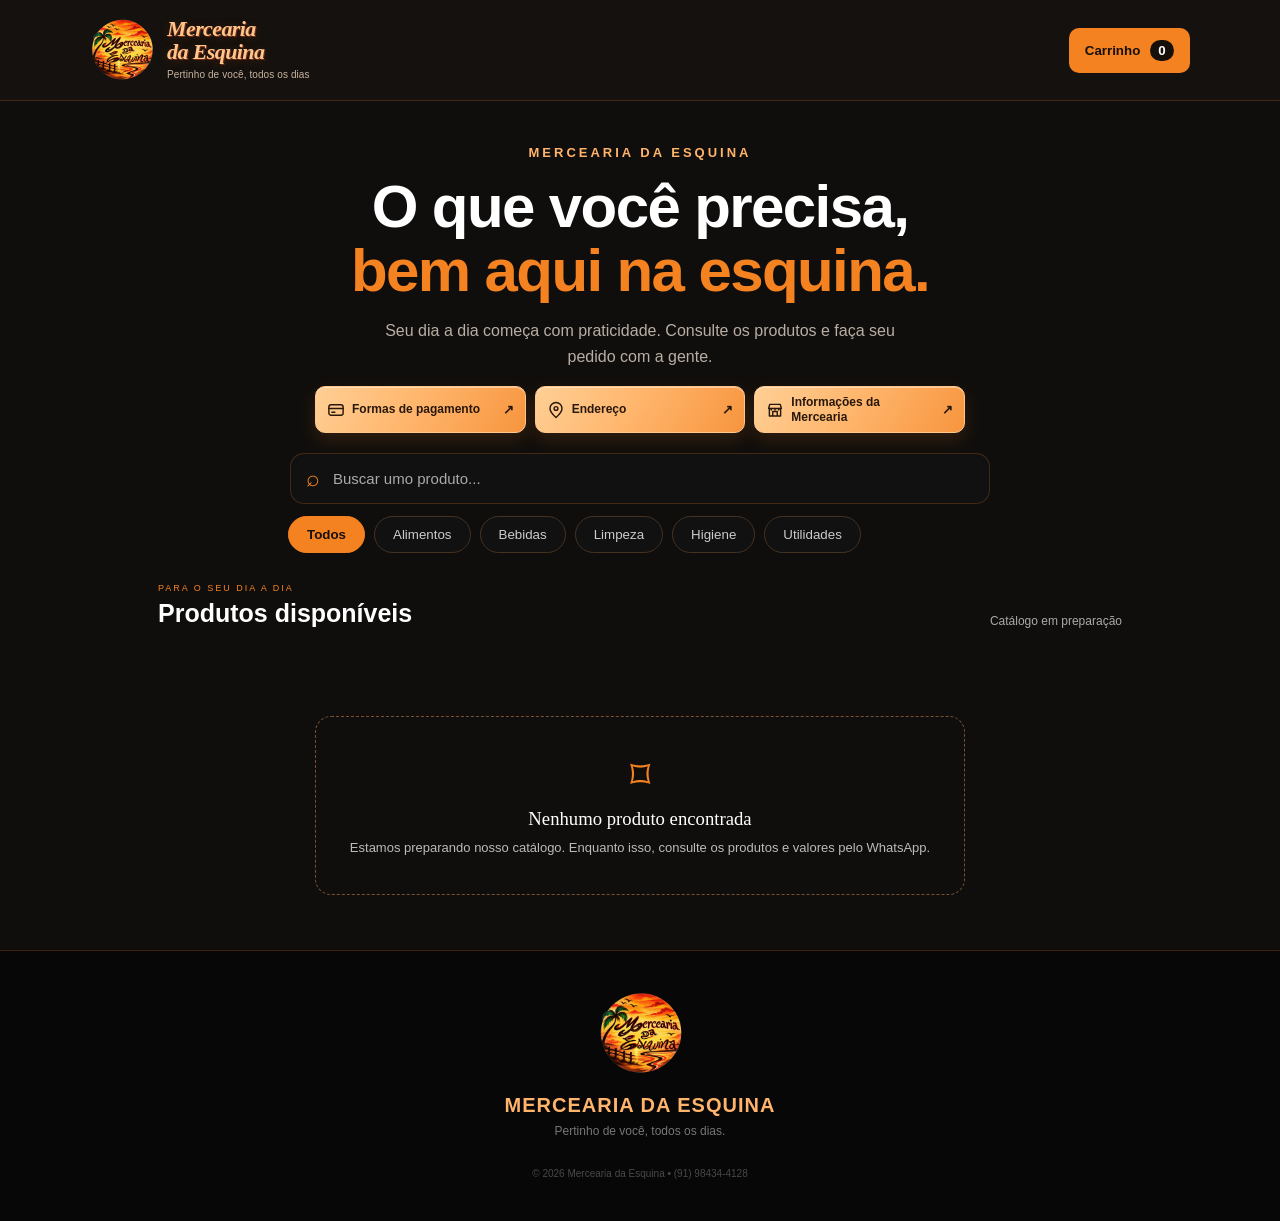
==== index.html @ 92dcabbc "Atualizacao do site Mercearia da Esquina" ====
<!DOCTYPE html>
<html lang="pt-BR">

<head>
    <meta charset="UTF-8">
    <meta name="description" content="Mercearia da Esquina: consulte o catálogo e faça seu pedido pelo WhatsApp.">
    <link rel="icon" href="img/logo.png" type="image/png">

    <meta
        name="viewport"
        content="width=device-width, initial-scale=1.0"
    >

    <title>Mercearia da Esquina</title>

    <link
        rel="stylesheet"
        href="style.css"
    >

    <link
        rel="manifest"
        href="manifest.json"
    >

    <meta
        name="theme-color"
        content="#f58220"
    >

    <link
        rel="apple-touch-icon"
        href="img/logo.png"
    >
</head>

<body>

    <header class="topo">

        <div class="logo-area">

            <div class="logo-circulo"><img class="marca-logo" src="img/logo.png" alt="Logo Mercearia da Esquina"></div>

            <div class="marca-assinatura">
                <h1 class="marca-titulo" aria-label="Mercearia da Esquina">
                    <span class="marca-linha">Mercearia</span>
                    <span class="marca-linha">da Esquina</span>
                </h1>
                <p>Pertinho de você, todos os dias</p>
            </div>

        </div>

    <button type="button" id="abrirCarrinho" class="abrir-carrinho" aria-haspopup="dialog" aria-controls="carrinho">Carrinho <span id="contadorCarrinho">0</span></button>
    </header>


    <main>

        <section class="hero">

            <span class="hero-detalhe">
                MERCEARIA DA ESQUINA
            </span>

            <h2>O que você precisa,<span>bem aqui na esquina.</span></h2>
            <p>Seu dia a dia começa com praticidade. Consulte os produtos e faça seu pedido com a gente.</p>
            <div class="informacoes-botoes" aria-label="Informações da loja">
                <button type="button" class="botao-informacao botao-pagamento" data-dialog="infoPagamento" aria-haspopup="dialog" aria-controls="infoPagamento">
                    <svg viewBox="0 0 24 24" width="25" height="25" fill="none" stroke="currentColor" stroke-width="1.9" stroke-linecap="round" stroke-linejoin="round" aria-hidden="true" focusable="false"><rect x="2.5" y="5" width="19" height="14" rx="3"/><path d="M2.5 10h19M6.5 15h4"/></svg>
                    <span>Formas de pagamento</span>
                    <span class="botao-seta" aria-hidden="true">↗</span>
                </button>
                <button type="button" class="botao-informacao botao-endereco" data-dialog="infoEndereco" aria-haspopup="dialog" aria-controls="infoEndereco">
                    <svg viewBox="0 0 24 24" width="25" height="25" fill="none" stroke="currentColor" stroke-width="1.9" stroke-linecap="round" stroke-linejoin="round" aria-hidden="true" focusable="false"><path d="M20 10c0 5-8 12-8 12S4 15 4 10a8 8 0 1 1 16 0Z"/><circle cx="12" cy="10" r="2.5"/></svg>
                    <span>Endereço</span>
                    <span class="botao-seta" aria-hidden="true">↗</span>
                </button>
                <button type="button" class="botao-informacao botao-mercearia" data-dialog="infoSite" aria-haspopup="dialog" aria-controls="infoSite">
                    <svg viewBox="0 0 24 24" width="25" height="25" fill="none" stroke="currentColor" stroke-width="1.9" stroke-linecap="round" stroke-linejoin="round" aria-hidden="true" focusable="false"><path d="M3.5 10h17l-1.5-5.5h-14L3.5 10ZM4.5 10v10h15V10M9 20v-6h6v6"/><path d="M7 10v2M12 10v2M17 10v2"/></svg>
                    <span>Informações da Mercearia</span>
                    <span class="botao-seta" aria-hidden="true">↗</span>
                </button>
            </div>

        </section>


        <section class="busca-area">

            <div class="busca">

                <span>⌕</span>

                <input
                    type="text"
                    id="campoBusca" aria-label="Buscar produtos"
                    placeholder="Buscar umo produto..."
                >

            </div>

        </section>


        <section class="categorias">

            <button
                class="categoria ativa"
                data-categoria="todos"
            >
                Todos
            </button>

            <button
                class="categoria"
                data-categoria="alimentos"
            >
                Alimentos
            </button>

            <button
                class="categoria"
                data-categoria="bebidas"
            >
                Bebidas
            </button>

            <button
                class="categoria"
                data-categoria="limpeza"
            >
                Limpeza
            </button>

            <button
                class="categoria"
                data-categoria="higiene"
            >
                Higiene
            </button>

            <button
                class="categoria"
                data-categoria="utilidades"
            >
                Utilidades
            </button>

        </section>


        <section class="titulo-produtos">

            <div>

                <span>
                    PARA O SEU DIA A DIA
                </span>

                <h2>
                    Produtos disponíveis
                </h2>

            </div>

            <p id="quantidadeProdutos">
                Carregando...
            </p>

        </section>


        <section
            class="produtos"
            id="listaProdutos"
        ></section>


        <div
            class="sem-resultados"
            id="semResultados"
        >

            <div aria-hidden="true">⌑</div>

            <h3>
                Nenhumo produto encontrada
            </h3>

            <p>
                Estamos preparando nosso catálogo. Enquanto isso, consulte os produtos e valores pelo WhatsApp.
            </p>

        </div>

    </main>


    <footer>

        <div class="footer-logo"><img class="marca-logo" src="img/logo.png" alt="Logo Mercearia da Esquina"></div>

        <h2>
            MERCEARIA DA ESQUINA
        </h2>

        <p>
            Pertinho de você, todos os dias.
        </p>

        <span>
            © 2026 Mercearia da Esquina • (91) 98434-4128
        </span>

    </footer>
<!-- VISUALIZAÇÃO AMPLIADA DA JOIA -->
<div class="modal-imagem" id="modalImagem">
    <button class="fechar-modal" id="fecharModal">×</button>

    <div class="modal-conteudo">
        <img
            id="imagemAmpliada"
            src=""
            alt="Produto ampliado"
        >
    </div>
</div>

    <!-- ESCOLHA DO ATENDIMENTO PELO WHATSAPP -->
    <dialog id="modalVendedores" class="modal-vendedores" aria-labelledby="tituloVendedores" aria-describedby="produtoVendedores">
        <button type="button" id="fecharVendedores" class="fechar-vendedores" aria-label="Fechar atendimento">×</button>
        <h2 id="tituloVendedores">Fale com a Mercearia</h2>
        <p id="produtoVendedores"></p>
        <div class="opcoes-vendedores">
            <a id="whatsappLoja" class="opcao-vendedor" target="_blank" rel="noopener noreferrer">Conversar pelo <strong>WhatsApp</strong></a>
        </div>
    </dialog>


    <dialog id="infoPagamento" class="dialog-informacao" aria-labelledby="tituloPagamento">
        <div class="informacao-cabecalho">
            <h2 id="tituloPagamento">Formas de pagamento</h2>
            <button type="button" class="fechar-informacao" aria-label="Fechar informações de pagamento" autofocus>×</button>
        </div>
        <div class="informacao-conteudo">
            <p>Escolha a melhor forma de pagamento para sua compra:</p>
            <ul class="formas-pagamento-lista" aria-label="Meios de pagamento aceitos">
                <li>Dinheiro</li>
                <li>Pix</li>
                <li>Cartão de Débito</li>
                <li>Cartão de Crédito</li>
            </ul>
        </div>
    </dialog>


    <dialog id="infoEndereco" class="dialog-informacao" aria-labelledby="tituloEndereco">
        <div class="informacao-cabecalho">
            <h2 id="tituloEndereco">Endereço</h2>
            <button type="button" class="fechar-informacao" aria-label="Fechar endereço" autofocus>×</button>
        </div>
        <div class="informacao-conteudo">
            <p class="endereco-destaque"><strong>Mercearia da Esquina</strong><span>Park Encantado, Rua Rosa de Saron, Quadra A, Casa 1.</span></p>
        </div>
    </dialog>

    <dialog id="infoSite" class="dialog-informacao" aria-labelledby="tituloSite">
        <div class="informacao-cabecalho">
            <h2 id="tituloSite">Informações da Mercearia</h2>
            <button type="button" class="fechar-informacao" aria-label="Fechar informações da Mercearia" autofocus>×</button>
        </div>
        <div class="informacao-conteudo informacoes-avisos">
            <p><strong>Não vendemos fiado.</strong></p>
            <p>Dependendo da distância, poderá ser cobrada uma taxa para a entrega dos seus produtos.</p>
            <p>Se tiver alguma dúvida, é só nos chamar pelo <a href="https://wa.me/5591984344128" target="_blank" rel="noopener noreferrer">WhatsApp</a> para esclarecermos.</p>
        </div>
    </dialog>
    <dialog id="carrinho" class="dialog-carrinho" aria-labelledby="tituloCarrinho">
        <div class="carrinho-cabecalho"><div><span>MERCEARIA DA ESQUINA</span><h2 id="tituloCarrinho">Seu carrinho</h2></div><button type="button" id="fecharCarrinho" aria-label="Fechar carrinho" autofocus>×</button></div>
        <ul id="carrinhoItens" class="carrinho-itens"></ul>
        <div class="carrinho-resumo"><div class="carrinho-total"><span>Total dos produtos</span><strong id="totalCarrinho">R$ 0,00</strong></div>
        <p>Disponibilidade e eventual taxa de entrega serão confirmadas pela loja.</p>
        <p id="avisoCarrinho" role="status"></p>
        <button type="button" id="finalizarPedido" class="finalizar-pedido" disabled>Finalizar pedido no WhatsApp ↗</button>
        <button type="button" id="continuarComprando" class="continuar-comprando">Continuar comprando</button></div>
    </dialog>
    <p id="statusCarrinho" class="status-carrinho" role="status" aria-live="polite"></p>
    <script src="informacoes.js"></script>

    <!-- BIBLIOTECA DO SUPABASE -->

    <script
        src="https://cdn.jsdelivr.net/npm/@supabase/supabase-js@2"
    ></script>


    <!-- NOSSO JAVASCRIPT -->

    <script src="config.js"></script>
    <script src="carrinho.js"></script>
    <script src="script.js"></script>


    <script>

        if ("serviceWorker" in navigator) {

            window.addEventListener(
                "load",
                () => {

                    navigator.serviceWorker

                        .register("./service-worker.js")

                        .then(() => {

                            console.log(
                                "Mercearia da Esquina instalada como PWA."
                            );

                        })

                        .catch(error => {

                            console.error(
                                "Erro no Service Worker:",
                                error
                            );

                        });

                }
            );

        }

    </script>

</body>

</html>
---- style.css ----
/* =========================
   CONFIGURAÇÕES
========================= */

* {
    margin: 0;
    padding: 0;
    box-sizing: border-box;
}

:root {
    --preto: #090909;
    --preto-card: #111111;
    --preto-claro: #171717;

    --dourado: #f58220;
    --dourado-claro: #ffb36b;

    --branco: #ffffff;
    --cinza: #a8a8a8;
    --borda: rgba(245, 130, 32, 0.18);
}

body {
    font-family: Arial, Helvetica, sans-serif;
    background: #080808;
    color: var(--branco);
    min-height: 100vh;
}


/* =========================
   TOPO
========================= */

.topo {
    padding: 18px;
    border-bottom: 1px solid var(--borda);

    background:
        linear-gradient(
            180deg,
            #111111,
            #090909
        );

    position: sticky;
    top: 0;
    z-index: 100;
}

.logo-area {
    display: flex;
    align-items: center;
    gap: 12px;

    max-width: 1100px;
    margin: auto;
}

.logo-circulo {
    width: 48px;
    height: 48px;

    border: 1px solid var(--dourado);

    border-radius: 50%;

    display: flex;
    justify-content: center;
    align-items: center;

    color: var(--dourado-claro);

    font-family: Georgia, serif;
    font-size: 21px;
    font-weight: bold;
}

.logo-area h1 {
    font-family: Georgia, serif;
    font-size: 19px;

    letter-spacing: 3px;

    color: var(--dourado-claro);
}

.logo-area p {
    color: #8c8c8c;
    font-size: 11px;

    margin-top: 3px;
}


/* =========================
   HERO
========================= */

.hero {
    padding: 52px 20px 32px;

    text-align: center;

    max-width: 650px;
    margin: auto;
}

/* Marca com entrada suave e reflexo dourado. */
.hero-detalhe {
    display: block;
    margin-bottom: 24px;
    font-family: Georgia, "Times New Roman", serif;
    font-size: clamp(28px, 7.5vw, 52px);
    font-weight: bold;
    line-height: 1.2;
    letter-spacing: clamp(1px, 0.5vw, 4px);
    color: var(--dourado-claro);
    animation: magold-entrada 900ms ease-out both;
}

@supports ((background-clip: text) or (-webkit-background-clip: text)) {
    .hero-detalhe {
        background-image: linear-gradient(110deg, #b88732 0%, #e9c678 35%, #fff7dc 48%, #e9c678 60%, #b88732 100%);
        background-size: 250% 100%;
        background-position: 100% center;
        -webkit-background-clip: text;
        background-clip: text;
        color: transparent;
        animation: magold-entrada 900ms ease-out both,
                   magold-brilho 3.5s ease-in-out 900ms 3;
    }
}

@keyframes magold-entrada {
    from { opacity: 0; transform: translateY(12px); }
    to { opacity: 1; transform: translateY(0); }
}

@keyframes magold-brilho {
    from { background-position: 100% center; }
    to { background-position: 0% center; }
}

@media (prefers-reduced-motion: reduce) {
    .hero-detalhe { animation: none; }
}


.hero h2 {
    font-family: Georgia, serif;

    font-size: 34px;

    line-height: 1.15;

    font-weight: normal;
}

.hero h2 span {
    display: block;

    color: var(--dourado-claro);

    font-style: italic;
}

.hero p {
    color: var(--cinza);

    font-size: 14px;

    line-height: 1.6;

    margin-top: 16px;
}


/* =========================
   BUSCA
========================= */

.busca-area {
    padding: 0 18px;
}

.busca {
    max-width: 700px;

    margin: auto;

    background: var(--preto-card);

    border: 1px solid var(--borda);

    border-radius: 14px;

    padding: 0 15px;

    display: flex;
    align-items: center;

    gap: 8px;
}

.busca span {
    font-size: 23px;

    color: var(--dourado);
}

.busca input {
    width: 100%;

    padding: 16px 5px;

    border: none;
    outline: none;

    background: transparent;

    color: white;

    font-size: 15px;
}

.busca input::placeholder {
    color: #666;
}


/* =========================
   CATEGORIAS
========================= */

.categorias {
    display: flex;

    gap: 9px;

    overflow-x: auto;

    padding: 18px;

    max-width: 740px;

    margin: auto;

    scrollbar-width: none;
}

.categorias::-webkit-scrollbar {
    display: none;
}

.categoria {
    white-space: nowrap;

    background: #111;

    color: #a7a7a7;

    border: 1px solid #222;

    border-radius: 30px;

    padding: 10px 18px;

    cursor: pointer;

    transition: 0.2s;
}

.categoria.ativa {
    background: var(--dourado);

    color: #111;

    border-color: var(--dourado);

    font-weight: bold;
}


/* =========================
   TÍTULO PRODUTOS
========================= */

.titulo-produtos {
    max-width: 1000px;

    margin: 15px auto;

    padding: 0 18px;

    display: flex;

    align-items: end;
    justify-content: space-between;
}

.titulo-produtos span {
    color: var(--dourado);

    font-size: 9px;

    letter-spacing: 2px;
}

.titulo-produtos h2 {
    font-family: Georgia, serif;

    font-size: 25px;

    margin-top: 4px;

    font-weight: normal;
}

.titulo-produtos p {
    font-size: 12px;

    color: #777;
}


/* =========================
   PRODUTOS
========================= */

.produtos {
    padding: 8px 16px 45px;

    display: grid;

    grid-template-columns:
        repeat(2, 1fr);

    gap: 13px;

    max-width: 1000px;

    margin: auto;
}


/* CARD */

.produto-card {
    background: var(--preto-card);

    border: 1px solid #191919;

    border-radius: 16px;

    overflow: hidden;

    transition: 0.25s;
}

.produto-card:active {
    transform: scale(0.98);
}


/* IMAGEM */

.produto-imagem {
    width: 100%;

    aspect-ratio: 1 / 1.1;

    background:
        linear-gradient(
            145deg,
            #1c1c1c,
            #0e0e0e
        );

    position: relative;

    overflow: hidden;
}

.produto-imagem img {
    width: 100%;
    height: 100%;

    object-fit: cover;
}


/* ETIQUETA */

.etiqueta {
    position: absolute;

    left: 9px;
    top: 9px;

    background: rgba(0, 0, 0, 0.72);

    backdrop-filter: blur(7px);

    color: var(--dourado-claro);

    border: 1px solid rgba(245, 130, 32, 0.25);

    font-size: 8px;

    padding: 6px 8px;

    border-radius: 20px;

    letter-spacing: 1px;
}


/* INFO */

.produto-info {
    padding: 13px;
}

.produto-categoria {
    color: var(--dourado);

    font-size: 8px;

    letter-spacing: 1.5px;

    text-transform: uppercase;
}

.produto-info h3 {
    font-family: Georgia, serif;

    font-size: 16px;

    font-weight: normal;

    margin: 6px 0;
}

.produto-preco {
    font-size: 17px;

    font-weight: bold;

    color: var(--dourado-claro);

    margin-bottom: 12px;
}


/* WHATSAPP */

.botao-whatsapp {
    width: 100%;

    border: none;

    background: var(--dourado);

    color: #101010;

    border-radius: 9px;

    padding: 11px 5px;

    font-weight: bold;

    cursor: pointer;

    font-size: 11px;
}

.botao-whatsapp:active {
    transform: scale(0.97);
}


/* =========================
   SEM RESULTADOS
========================= */

.sem-resultados {
    text-align: center;

    padding: 50px 20px;

    display: none;
}

.sem-resultados div {
    font-size: 40px;

    color: var(--dourado);

    margin-bottom: 10px;
}

.sem-resultados h3 {
    font-family: Georgia, serif;

    font-weight: normal;
}

.sem-resultados p {
    color: var(--cinza);

    font-size: 13px;

    margin-top: 7px;
}


/* =========================
   RODAPÉ
========================= */

footer {
    border-top: 1px solid var(--borda);

    text-align: center;

    padding: 40px 20px;

    background: #070707;
}

.footer-logo {
    width: 45px;
    height: 45px;

    border: 1px solid var(--dourado);

    border-radius: 50%;

    display: flex;
    justify-content: center;
    align-items: center;

    margin: auto;

    color: var(--dourado-claro);

    font-family: Georgia, serif;
}

footer h2 {
    font-family: Georgia, serif;

    color: var(--dourado-claro);

    font-size: 17px;

    letter-spacing: 3px;

    margin-top: 10px;
}

footer p {
    color: #777;

    font-size: 12px;

    margin: 7px 0 25px;
}

footer span {
    color: #494949;

    font-size: 10px;
}


/* =========================
   TELAS MAIORES
========================= */

@media (min-width: 700px) {

    .produtos {
        grid-template-columns:
            repeat(3, 1fr);
    }

    .hero h2 {
        font-size: 45px;
    }

}
/* =========================
   ADMINISTRAÇÃO
========================= */

.admin-body {
    background: #080808;
    min-height: 100vh;
}

.admin-topo {
    padding: 18px;
    border-bottom: 1px solid var(--borda);

    display: flex;
    justify-content: space-between;
    align-items: center;

    gap: 15px;

    position: sticky;
    top: 0;

    background: rgba(8, 8, 8, 0.96);

    backdrop-filter: blur(12px);

    z-index: 100;
}

.admin-mini {
    font-size: 9px;

    letter-spacing: 2px;

    color: var(--dourado);
}

.admin-topo h1 {
    font-family: Georgia, serif;

    font-size: 20px;

    font-weight: normal;

    margin-top: 3px;
}

.botao-voltar-site {
    text-decoration: none;

    color: #111;

    background: var(--dourado);

    padding: 10px 14px;

    border-radius: 9px;

    font-size: 12px;

    font-weight: bold;
}

.admin-container {
    width: 100%;

    max-width: 900px;

    margin: auto;

    padding: 18px;
}

.admin-resumo {
    display: grid;

    grid-template-columns:
        repeat(3, 1fr);

    gap: 10px;

    margin-bottom: 18px;
}

.resumo-card {
    background: var(--preto-card);

    border: 1px solid var(--borda);

    border-radius: 13px;

    padding: 15px 10px;

    text-align: center;
}

.resumo-card span {
    display: block;

    color: #888;

    font-size: 10px;

    margin-bottom: 6px;
}

.resumo-card strong {
    color: var(--dourado-claro);

    font-family: Georgia, serif;

    font-size: 23px;
}

.admin-card {
    background: var(--preto-card);

    border: 1px solid #1d1d1d;

    border-radius: 17px;

    padding: 18px;

    margin-bottom: 18px;
}

.admin-titulo {
    margin-bottom: 18px;
}

.admin-titulo span {
    color: var(--dourado);

    font-size: 9px;

    letter-spacing: 2px;
}

.admin-titulo h2 {
    font-family: Georgia, serif;

    font-weight: normal;

    font-size: 23px;

    margin-top: 5px;
}

.campo {
    margin-bottom: 15px;
}

.campo label {
    display: block;

    color: #b5b5b5;

    font-size: 12px;

    margin-bottom: 7px;
}

.campo input,
.campo select {
    width: 100%;

    padding: 14px;

    background: #0c0c0c;

    border: 1px solid #252525;

    color: white;

    border-radius: 10px;

    outline: none;
}

.campo input:focus,
.campo select:focus {
    border-color: var(--dourado);
}

.admin-botoes {
    display: flex;

    gap: 10px;
}

.botao-salvar,
.botao-cancelar {
    flex: 1;

    padding: 13px;

    border-radius: 10px;

    cursor: pointer;

    font-weight: bold;
}

.botao-salvar {
    background: var(--dourado);

    color: #111;

    border: none;
}

.botao-cancelar {
    background: transparent;

    color: #aaa;

    border: 1px solid #333;

    display: none;
}


/* PRODUTOS DO ADMIN */

.admin-produto {
    display: flex;

    align-items: center;

    gap: 12px;

    padding: 12px 0;

    border-bottom: 1px solid #202020;
}

.admin-produto:last-child {
    border-bottom: none;
}

.admin-produto img {
    width: 70px;
    height: 70px;

    object-fit: cover;

    border-radius: 10px;

    background: #111;
}

.admin-produto-info {
    flex: 1;
}

.admin-produto-info h3 {
    font-family: Georgia, serif;

    font-weight: normal;

    font-size: 15px;

    margin-bottom: 4px;
}

.admin-produto-info p {
    color: var(--dourado-claro);

    font-weight: bold;

    font-size: 13px;
}

.admin-produto-info span {
    display: block;

    color: #777;

    font-size: 10px;

    margin-top: 4px;
}

.admin-acoes {
    display: flex;

    flex-direction: column;

    gap: 6px;
}

.admin-acoes button {
    border: none;

    padding: 8px 10px;

    border-radius: 7px;

    cursor: pointer;

    font-size: 10px;

    font-weight: bold;
}

.botao-editar {
    background: var(--dourado);

    color: #111;
}

.botao-excluir {
    background: #2a1111;

    color: #ff8e8e;

    border: 1px solid #542121 !important;
}

.status-disponivel {
    color: #70d997 !important;
}

.status-esgotado {
    color: #ff8787 !important;
}


@media (min-width: 700px) {

    .admin-topo {
        padding-left: 30px;
        padding-right: 30px;
    }

    .admin-card {
        padding: 25px;
    }

}
/* =========================
   LOGIN ADMIN
========================= */

.login-container {
    min-height: 100vh;

    display: flex;
    align-items: center;
    justify-content: center;

    padding: 25px 18px;

    background:
        radial-gradient(
            circle at top,
            #201a0d,
            #080808 45%
        );
}

.login-card {
    width: 100%;
    max-width: 420px;

    background: #101010;

    border: 1px solid var(--borda);

    border-radius: 20px;

    padding: 30px 22px;

    text-align: center;
}

.login-logo {
    width: 65px;
    height: 65px;

    border: 1px solid var(--dourado);

    border-radius: 50%;

    margin: 0 auto 18px;

    display: flex;
    align-items: center;
    justify-content: center;

    color: var(--dourado-claro);

    font-family: Georgia, serif;

    font-size: 25px;
}

.login-mini {
    color: var(--dourado);

    font-size: 9px;

    letter-spacing: 3px;
}

.login-card h1 {
    font-family: Georgia, serif;

    font-weight: normal;

    font-size: 28px;

    margin: 8px 0 10px;
}

.login-texto {
    color: #888;

    font-size: 13px;

    line-height: 1.6;

    margin-bottom: 25px;
}

.login-card .campo {
    text-align: left;
}

.botao-login {
    width: 100%;

    border: none;

    background: var(--dourado);

    color: #111;

    border-radius: 10px;

    padding: 14px;

    font-size: 14px;

    font-weight: bold;

    cursor: pointer;
}

.botao-login:disabled {
    opacity: 0.5;

    cursor: wait;
}

.mensagem-login {
    min-height: 20px;

    margin-top: 12px;

    font-size: 12px;
}

.link-voltar-loja {
    display: inline-block;

    margin-top: 20px;

    text-decoration: none;

    color: #777;

    font-size: 12px;
}


/* =========================
   TOPO ADMIN
========================= */

.admin-topo-acoes {
    display: flex;

    gap: 8px;

    align-items: center;
}

.botao-sair {
    border: 1px solid #333;

    background: #151515;

    color: #bbb;

    border-radius: 9px;

    padding: 10px 13px;

    cursor: pointer;

    font-size: 12px;

    font-weight: bold;
}


/* =========================
   FOTO
========================= */

.ajuda-foto {
    color: #696969;

    font-size: 10px;

    line-height: 1.5;

    margin-top: 7px;
}

.campo input[type="file"] {
    color: #888;
}

.campo input[type="file"]::file-selector-button {
    border: none;

    background: var(--dourado);

    color: #111;

    border-radius: 7px;

    padding: 9px 12px;

    margin-right: 10px;

    font-weight: bold;

    cursor: pointer;
}


/* =========================
   PREVIEW DA FOTO
========================= */

.area-preview {
    margin-bottom: 18px;
}

.area-preview span {
    display: block;

    color: #888;

    font-size: 11px;

    margin-bottom: 8px;
}

.area-preview img {
    display: block;

    width: 150px;
    height: 150px;

    object-fit: cover;

    border-radius: 14px;

    border: 1px solid var(--borda);
}


/* =========================
   MENSAGENS
========================= */

.mensagem-produto {
    min-height: 20px;

    margin-top: 12px;

    font-size: 12px;

    text-align: center;
}

.admin-carregando {
    color: #777;

    text-align: center;

    font-size: 13px;

    padding: 25px 10px;
}


/* =========================
   RESPONSIVO
========================= */

@media (max-width: 500px) {

    .admin-topo h1 {
        font-size: 16px;
    }

    .admin-topo-acoes {
        gap: 5px;
    }

    .botao-voltar-site,
    .botao-sair {
        padding: 9px 10px;

        font-size: 10px;
    }

}
/* =========================
   VISUALIZAÇÃO AMPLIADA DA JOIA
========================= */

.produto-imagem img {
    cursor: zoom-in;
}

.modal-imagem {
    position: fixed;
    inset: 0;

    width: 100%;
    height: 100%;

    background: rgba(0, 0, 0, 0.96);

    display: none;
    align-items: center;
    justify-content: center;

    z-index: 9999;

    overflow: hidden;
}

.modal-imagem.ativo {
    display: flex;
}

.modal-conteudo {
    width: 100%;
    height: 100%;

    display: flex;
    align-items: center;
    justify-content: center;

    overflow: auto;

    padding: 60px 15px 30px;
}

.modal-conteudo img {
    display: block;

    max-width: 95%;
    max-height: 85vh;

    width: auto;
    height: auto;

    object-fit: contain;

    border-radius: 10px;

    cursor: zoom-in;

    transition: transform 0.25s ease;

    transform-origin: center center;
}

.modal-conteudo img.zoom {
    transform: scale(2);

    cursor: zoom-out;
}

.fechar-modal {
    position: fixed;

    top: 18px;
    right: 18px;

    width: 44px;
    height: 44px;

    border-radius: 50%;

    border: 1px solid rgba(245, 130, 32, 0.4);

    background: rgba(15, 15, 15, 0.9);

    color: #ffffff;

    font-size: 30px;
    line-height: 1;

    display: flex;
    align-items: center;
    justify-content: center;

    cursor: pointer;

    z-index: 10000;
}

.fechar-modal:active {
    transform: scale(0.92);
}

/* Escolha do vendedor: dialog nativo com foco e tecla Escape. */
.modal-vendedores {
    margin: auto;
    width: min(440px, calc(100% - 32px));
    max-height: calc(100dvh - 32px);
    overflow-y: auto;
    padding: 36px 24px 24px;
    border: 1px solid var(--dourado);
    border-radius: 20px;
    background: var(--preto-card);
    color: var(--branco);
    box-shadow: 0 24px 80px rgba(0, 0, 0, .6);
}
.modal-vendedores::backdrop { background: rgba(0, 0, 0, .78); }
.modal-vendedores h2 {
    margin: 8px 16px 12px 0;
    font: normal 26px/1.2 Georgia, serif;
    color: var(--dourado-claro);
}
.modal-vendedores p {
    margin-bottom: 24px;
    color: var(--cinza);
    font-size: 14px;
    line-height: 1.5;
    overflow-wrap: anywhere;
}
.fechar-vendedores {
    position: absolute;
    top: 4px;
    right: 4px;
    width: 44px;
    height: 44px;
    border: 0;
    border-radius: 50%;
    color: var(--cinza);
    background: transparent;
    font-size: 30px;
    cursor: pointer;
}
.opcoes-vendedores { display: grid; gap: 12px; }
.opcao-vendedor {
    display: block;
    padding: 17px 16px;
    border: 1px solid var(--borda);
    border-radius: 12px;
    background: var(--preto-claro);
    color: var(--branco);
    text-decoration: none;
    font-size: 14px;
    line-height: 1.5;
}
.opcao-vendedor strong {
    display: block;
    color: var(--dourado-claro);
    font-size: 20px;
}
.opcao-vendedor:hover { border-color: var(--dourado); background: #242017; }
.opcao-vendedor:focus-visible, .fechar-vendedores:focus-visible {
    outline: 2px solid var(--dourado-claro);
    outline-offset: 3px;
}

/* Botões informativos compactos com visual consistente */
.informacoes-botoes {
    display: grid;
    grid-template-columns: repeat(2, minmax(0, 1fr));
    gap: 12px;
    max-width: 566px;
    margin: 26px auto 0;
    text-align: left;
}
.botao-informacao {
    display: inline-flex;
    align-items: center;
    justify-content: space-between;
    gap: 9px;
    width: 100%;
    min-width: 0;
    min-height: 54px;
    padding: 11px 14px;
    border: 1px solid #ffc68e;
    border-radius: 12px;
    background: linear-gradient(120deg, #ffcf95 0%, #ffb66d 46%, #f7953e 100%);
    color: #28170b;
    text-align: left;
    font: 700 13px/1.3 Arial, Helvetica, sans-serif;
    box-shadow: 0 7px 18px rgba(245, 130, 32, .15), inset 0 1px 0 rgba(255,255,255,.4);
    cursor: pointer;
    transition: transform .2s ease, box-shadow .2s ease, background .2s ease;
}
.botao-informacao svg { width: 20px; height: 20px; flex: 0 0 20px; }
.botao-informacao > span:not(.botao-seta) { flex: 1; min-width: 0; }
.botao-seta { flex: 0 0 auto; font-size: 16px; line-height: 1; transition: transform .2s ease; }
.botao-informacao:hover {
    transform: translateY(-2px);
    background: linear-gradient(120deg, #ffe0b7 0%, #ffc184 48%, #f9a552 100%);
    box-shadow: 0 10px 22px rgba(245, 130, 32, .22), inset 0 1px 0 rgba(255,255,255,.45);
}
.botao-informacao:hover .botao-seta { transform: translate(2px, -2px); }
.botao-informacao:active { transform: translateY(0); }
.botao-informacao:focus-visible, .fechar-informacao:focus-visible {
    outline: 3px solid var(--dourado-claro);
    outline-offset: 3px;
}
@media (max-width: 590px) {
    .informacoes-botoes { grid-template-columns: repeat(2, minmax(0, 1fr)); max-width: 430px; gap: 10px; margin-top: 23px; }
    .botao-informacao { min-height: 58px; padding: 10px 11px; font-size: 12px; gap: 8px; }
    .botao-informacao svg { width: 19px; height: 19px; flex-basis: 19px; }
}
.dialog-informacao {
    margin: auto;
    width: min(560px, calc(100% - 32px));
    max-height: 85vh;
    max-height: 85dvh;
    overflow-y: auto;
    overscroll-behavior: contain;
    padding: 0;
    border: 1px solid rgba(245, 130, 32, .4);
    border-radius: 20px;
    background: #141310;
    color: #e8e4dc;
    box-shadow: 0 24px 80px #0009;
}
.dialog-informacao::backdrop { background: rgba(0, 0, 0, .78); }
.informacao-cabecalho {
    display: flex; align-items: center; justify-content: space-between; gap: 12px;
    padding: 20px 22px 16px;
    border-bottom: 1px solid var(--borda);
}
.informacao-cabecalho h2 { font: 26px/1.2 Georgia, serif; color: var(--dourado-claro); }
.fechar-informacao {
    flex: 0 0 44px; width: 44px; height: 44px;
    border: 1px solid var(--borda); border-radius: 50%;
    background: #242018; color: var(--dourado-claro); font-size: 28px; cursor: pointer;
}
.informacao-conteudo { padding: 22px; font-size: 15px; line-height: 1.7; }
.informacao-conteudo p + p { margin-top: 16px; }
.informacao-conteudo h3 { font-size: 16px; color: var(--dourado-claro); margin-bottom: 12px; }
.informacao-conteudo ul { padding-left: 20px; margin-bottom: 24px; }
.informacao-conteudo li + li { margin-top: 10px; }
.informacao-destaque { padding: 16px; background: #211d15; border-left: 2px solid var(--dourado); border-radius: 0 8px 8px 0; }
@media (max-width: 380px) {
    .informacoes-botoes { gap: 8px; }
    .botao-informacao { padding: 10px 9px; gap: 6px; font-size: 11px; }
    .botao-seta { display: none; }
    .informacao-cabecalho { padding: 16px; }
    .informacao-cabecalho h2 { font-size: 23px; }
    .informacao-conteudo { padding: 18px; }
}

/* Identidade visual da Mercearia da Esquina */
:root {--dourado:#f58220;--dourado-claro:#ffb36b;--borda:rgba(245,130,32,.22)}
body {background:#100e0c}
.topo {background:#14110e}
.marca-logo {width:100%;height:100%;object-fit:contain;border-radius:50%}
.logo-circulo {width:64px;height:64px;flex-shrink:0;border:0}
.hero {max-width:880px;padding:65px 22px 38px}
.hero-detalhe {font:700 13px/1.5 Arial,sans-serif;letter-spacing:3px;color:#ffb36b;background:none;animation:magold-entrada 700ms ease-out both;margin-bottom:20px}
.hero h2 {font:bold clamp(32px,5.7vw,60px)/1.08 Arial,sans-serif;letter-spacing:-1.6px}
.hero h2 span {font-style:normal;color:#f58220}
.hero p {max-width:510px;margin:22px auto;color:#b9aea4;font-size:16px}
.busca input::placeholder {color:#aaa}
.categoria {color:#ccc;border-color:#443223}
.categoria.ativa {color:#17100a}
.titulo-produtos h2,.produto-info h3 {font-family:Arial,sans-serif;font-weight:700}
.titulo-produtos p {color:#aaa}
.produto-card {border-color:#3b2b1e}
.produto-imagem img {object-fit:contain}
.sem-resultados {max-width:650px;margin:20px auto 55px;padding:35px 24px;border:1px dashed #775132;border-radius:16px}
.sem-resultados p {line-height:1.7;color:#bbb}
.footer-logo {width:85px;height:85px;margin:0 auto 18px;border:0}
footer h2 {font:700 20px Arial,sans-serif;letter-spacing:1px}
.login-logo {width:85px;height:85px;padding:0;border:0}
a:focus-visible,button:focus-visible,input:focus-visible {outline:3px solid #ffb36b;outline-offset:4px}
@media(max-width:480px){.hero{padding-top:40px}.hero h2{letter-spacing:-1px}.hero-detalhe{font-size:11px;letter-spacing:2px}.titulo-produtos{gap:15px;align-items:center}.titulo-produtos h2{font-size:22px}.titulo-produtos p{text-align:right}.sem-resultados{margin:18px 18px 45px}}
@media(prefers-reduced-motion:reduce){*{animation:none!important;transition:none!important;scroll-behavior:auto!important}}
/* Carrinho de compras */
.topo{display:flex;align-items:center;justify-content:space-between;gap:16px}.topo .logo-area{margin:0;max-width:none}.abrir-carrinho{margin-left:auto;flex-shrink:0;background:#f58220;border:0;border-radius:10px;padding:12px 16px;font-weight:700;color:#17100a;cursor:pointer}.abrir-carrinho span{display:inline-block;min-width:24px;padding:3px;margin-left:6px;background:#17100a;color:#fff;border-radius:20px}
.dialog-carrinho{position:fixed;inset:0;margin:auto;width:min(570px,calc(100% - 24px));max-height:90vh;max-height:90dvh;padding:0;background:#18130f;color:#fff;border:1px solid #715035;border-radius:18px;overflow:auto}.dialog-carrinho::backdrop{background:rgba(0,0,0,.75)}.carrinho-cabecalho{display:flex;align-items:center;justify-content:space-between;padding:24px;border-bottom:1px solid #493321}.carrinho-cabecalho span{font-size:10px;letter-spacing:2px;color:#ffb36b}.carrinho-cabecalho h2{font-size:26px;margin-top:6px}.carrinho-cabecalho button{background:none;color:#fff;font-size:30px;border:0;width:44px;height:44px;cursor:pointer}.carrinho-itens{list-style:none;padding:0 24px;max-height:42vh;overflow:auto}.carrinho-item{display:grid;grid-template-columns:1fr auto;align-items:center;gap:14px;padding:22px 0;border-bottom:1px solid #493321}.carrinho-item h3{font-size:16px;overflow-wrap:anywhere}.carrinho-item p{font-size:13px;color:#c8bdb3;margin-top:6px}.subtotal-item{color:#ffb36b;white-space:nowrap}.carrinho-controles{display:flex;align-items:center;gap:14px}.carrinho-controles button{width:40px;height:40px;background:#30251c;border:1px solid #715035;border-radius:8px;color:#fff;font-size:21px;cursor:pointer}.remover-item{background:none;border:0;color:#ffb36b;text-decoration:underline;cursor:pointer;justify-self:end;padding:10px 0}.carrinho-resumo{padding:22px 24px}.carrinho-total{display:flex;justify-content:space-between;gap:12px;font-size:18px}.carrinho-total strong{color:#ffb36b}.carrinho-resumo p{font-size:12px;line-height:1.6;color:#c8bdb3;margin:12px 0}.finalizar-pedido,.continuar-comprando{width:100%;padding:16px;border-radius:10px;font-weight:700;cursor:pointer}.finalizar-pedido{border:0;background:#f58220;color:#17100a}.continuar-comprando{margin-top:10px;background:transparent;border:1px solid #715035;color:#fff}.dialog-carrinho button:disabled{opacity:.4;cursor:not-allowed}.carrinho-vazio{padding:35px 0;line-height:1.7;color:#c8bdb3}.carrinho-item .item-indisponivel,#avisoCarrinho{color:#ffb36b}.status-carrinho{position:fixed;bottom:20px;left:50%;transform:translateX(-50%);z-index:120;background:#f58220;color:#17100a;border-radius:10px;font-size:13px;font-weight:700;max-width:calc(100% - 32px);width:max-content;pointer-events:none}.status-carrinho:not(:empty){padding:12px 18px}.status-carrinho:empty{display:none}
@media(min-width:1150px){.topo{padding-left:calc((100% - 1100px)/2);padding-right:calc((100% - 1100px)/2)}}
@media(max-width:480px){.topo{gap:8px;padding:12px}.logo-circulo{width:44px;height:44px}.logo-area{gap:8px}.abrir-carrinho{font-size:12px;padding:10px}.abrir-carrinho span{margin-left:3px}.carrinho-cabecalho,.carrinho-resumo{padding:18px}.carrinho-itens{padding:0 18px}.carrinho-total{font-size:16px}}

/* Assinatura visual da marca ao lado da logo */
.logo-area { min-width: 0; gap: 13px; }
.marca-assinatura { display: flex; flex-direction: column; justify-content: center; min-width: 0; }
.logo-area .marca-titulo {
    display: flex;
    flex-direction: column;
    align-items: flex-start;
    margin: 0;
    gap: 0;
    line-height: 1;
}
.logo-area .marca-kicker {
    color: #ead2b6;
    font: 800 11px/1.2 Arial, Helvetica, sans-serif;
    letter-spacing: 2.7px;
}
.logo-area .marca-nome {
    display: block;
    margin-top: 3px;
    color: #ffba78;
    font: italic 400 26px/1.04 Georgia, 'Times New Roman', serif;
    letter-spacing: -.45px;
    white-space: nowrap;
}
.logo-area .marca-nome strong { font-weight: 700; color: #ffc68d; }
.logo-area .marca-assinatura p {
    margin-top: 6px;
    color: #c9b49e;
    font-size: 10px;
    line-height: 1.35;
    letter-spacing: .1px;
}
@media (max-width: 480px) {
    .logo-area { gap: 8px; }
    .logo-area .marca-kicker { font-size: 9px; letter-spacing: 1.9px; }
    .logo-area .marca-nome { font-size: 20px; margin-top: 2px; }
    .logo-area .marca-assinatura p { font-size: 9px; line-height: 1.2; margin-top: 4px; max-width: 123px; }
}
@media (max-width: 355px) {
    .logo-circulo { width: 40px; height: 40px; }
    .logo-area .marca-nome { font-size: 18px; }
    .logo-area .marca-kicker { font-size: 8px; letter-spacing: 1.6px; }
    .logo-area .marca-assinatura p { font-size: 8px; max-width: 108px; }
    .abrir-carrinho { font-size: 11px; padding: 9px 8px; }
}


/* Atualização: assinatura uniforme inspirada na tipografia da logo */
.logo-area .marca-titulo {
    display: flex;
    flex-direction: column;
    align-items: flex-start;
    gap: 0;
    line-height: 1.02;
}
.logo-area .marca-linha {
    display: block;
    color: #ffc68b;
    font-family: "Palatino Linotype", "Book Antiqua", Georgia, serif;
    font-size: 22px;
    font-style: italic;
    font-weight: 700;
    letter-spacing: -.6px;
    line-height: 1.03;
    white-space: nowrap;
    text-shadow: 1px 1px 0 #762b16, 0 2px 12px rgba(246, 115, 36, .22);
}
.logo-area .marca-assinatura p {
    margin-top: 5px;
}

/* Os três acessos usam o mesmo estilo compacto e ficam na ordem solicitada. */
.informacoes-botoes {
    grid-template-columns: repeat(3, minmax(0, 1fr));
    max-width: 800px;
    gap: 10px;
}
.botao-informacao {
    min-height: 52px;
    padding: 10px 12px;
    gap: 8px;
    font-size: 12px;
}
.botao-informacao svg { width: 19px; height: 19px; flex-basis: 19px; }
.botao-seta { font-size: 15px; }

/* Informações exibidas nas janelas. */
.formas-pagamento-lista {
    list-style: none;
    padding: 0 !important;
    margin: 18px 0 0 !important;
    display: grid;
    grid-template-columns: repeat(2, minmax(0, 1fr));
    gap: 10px;
}
.formas-pagamento-lista li {
    margin: 0 !important;
    border: 1px solid rgba(245, 130, 32, .3);
    background: #261e16;
    color: #ffd2a8;
    padding: 14px 12px;
    border-radius: 11px;
    font-size: 14px;
    font-weight: 600;
    text-align: center;
}
.endereco-destaque {
    background: #241c14;
    padding: 19px;
    border-left: 3px solid var(--dourado);
    border-radius: 0 12px 12px 0;
}
.endereco-destaque strong,
.endereco-destaque span { display: block; }
.endereco-destaque strong { color: #ffb36b; margin-bottom: 8px; }
.informacoes-avisos p {
    border-left: 3px solid rgba(245, 130, 32, .55);
    padding-left: 14px;
}
.informacoes-avisos strong { color: #ffbf89; }
.informacoes-avisos a { color: #ffc58e; font-weight: 700; text-underline-offset: 3px; }
.informacoes-avisos a:hover { color: #fff0d8; }

@media (max-width: 680px) {
    .informacoes-botoes {
        grid-template-columns: 1fr;
        max-width: 350px;
        gap: 9px;
        margin-top: 23px;
    }
    .botao-informacao {
        min-height: 48px;
        padding: 9px 14px;
        font-size: 13px;
        gap: 11px;
    }
    .botao-seta { display: block; }
}
@media (max-width: 480px) {
    .logo-area .marca-linha { font-size: 19px; letter-spacing: -.7px; }
    .logo-area .marca-assinatura p { max-width: 155px; }
}
@media (max-width: 355px) {
    .logo-area .marca-linha { font-size: 17px; }
    .logo-area .marca-assinatura p { font-size: 8px; max-width: 120px; }
    .formas-pagamento-lista { grid-template-columns: 1fr; }
}


/* Atualização: três acessos informativos lado a lado e catálogo mais próximo.
   Mantém os diálogos e as ações existentes sem alteração de HTML/JS. */
.informacoes-botoes {
    grid-template-columns: repeat(3, minmax(0, 1fr));
    max-width: 650px;
    gap: 9px;
    margin: 17px auto 0;
}
.botao-informacao {
    min-height: 44px;
    padding: 8px 11px;
    gap: 7px;
    font-size: 12px;
    line-height: 1.2;
    border-radius: 10px;
}
.botao-informacao svg {
    width: 18px;
    height: 18px;
    flex-basis: 18px;
}
.botao-seta { font-size: 13px; }
.hero { padding-top: 42px; padding-bottom: 20px; }
.hero-detalhe { margin-bottom: 12px; }
.hero p { margin: 14px auto 0; }
.categorias { padding-top: 12px; padding-bottom: 12px; }
.titulo-produtos { margin-top: 12px; }

/* Em celulares, botões pequenos com ícone acima e texto abaixo,
   sem empilhá-los em linhas diferentes, mesmo a 320px. */
@media (max-width: 680px) {
    .informacoes-botoes {
        grid-template-columns: repeat(3, minmax(0, 1fr));
        max-width: 500px;
        gap: 7px;
        margin-top: 17px;
    }
    .botao-informacao {
        flex-direction: column;
        align-items: center;
        justify-content: center;
        min-height: 69px;
        padding: 8px 5px;
        gap: 5px;
        font-size: 11px;
        line-height: 1.2;
        text-align: center;
    }
    .botao-informacao > span:not(.botao-seta) {
        flex: 0 1 auto;
        width: 100%;
        text-wrap: balance;
        overflow-wrap: break-word;
    }
    .botao-informacao svg {
        width: 18px;
        height: 18px;
        flex: 0 0 18px;
    }
    .botao-informacao .botao-seta { display: none; }
}
@media (max-width: 480px) {
    .hero { padding: 25px 17px 16px; }
    .hero-detalhe { margin-bottom: 10px; }
    .hero h2 { font-size: clamp(27px, 8.2vw, 36px); }
    .hero p { margin-top: 12px; font-size: 14px; line-height: 1.45; }
    .informacoes-botoes { margin-top: 15px; }
    .titulo-produtos { margin-top: 8px; }
}
@media (max-width: 355px) {
    .informacoes-botoes { gap: 6px; }
    .botao-informacao { padding: 8px 3px; font-size: 10px; }
}
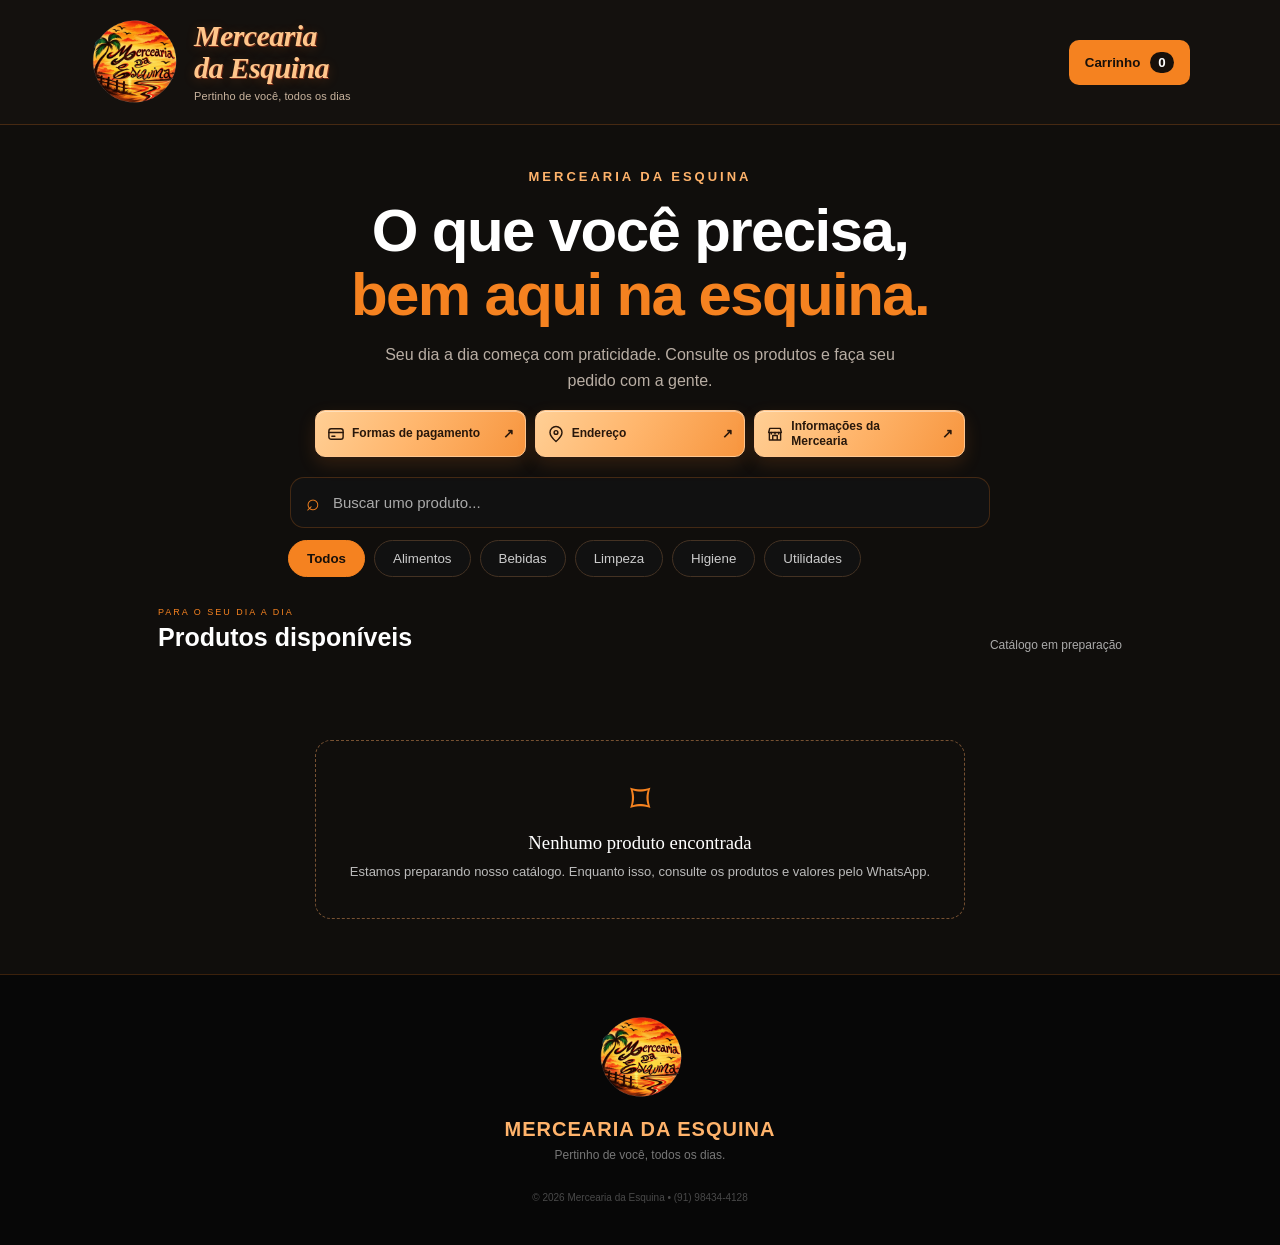
==== commit 2e92f468: "Atualizacao do icone do aplicativo Mercearia da Esquina" ====
--- a/index.html
+++ b/index.html
@@ -4,7 +4,7 @@
 <head>
     <meta charset="UTF-8">
     <meta name="description" content="Mercearia da Esquina: consulte o catálogo e faça seu pedido pelo WhatsApp.">
-    <link rel="icon" href="img/logo.png" type="image/png">
+    <link rel="icon" href="img/favicon-32.png" sizes="32x32" type="image/png">
 
     <meta
         name="viewport"
@@ -20,7 +20,7 @@
 
     <link
         rel="manifest"
-        href="manifest.json"
+        href="manifest.json?v=12"
     >
 
     <meta
@@ -30,7 +30,7 @@
 
     <link
         rel="apple-touch-icon"
-        href="img/logo.png"
+        href="img/icone-iphone-180.png"
     >
 </head>
 
--- a/style.css
+++ b/style.css
@@ -1484,7 +1484,7 @@
 .titulo-produtos h2,.produto-info h3 {font-family:Arial,sans-serif;font-weight:700}
 .titulo-produtos p {color:#aaa}
 .produto-card {border-color:#3b2b1e}
-.produto-imagem img {object-fit:contain}
+.produto-imagem img {object-fit:cover;object-position:center;display:block}
 .sem-resultados {max-width:650px;margin:20px auto 55px;padding:35px 24px;border:1px dashed #775132;border-radius:16px}
 .sem-resultados p {line-height:1.7;color:#bbb}
 .footer-logo {width:85px;height:85px;margin:0 auto 18px;border:0}
@@ -1721,3 +1721,44 @@
     .informacoes-botoes { gap: 6px; }
     .botao-informacao { padding: 8px 3px; font-size: 10px; }
 }
+
+
+/* Ajuste final: fotos de produtos ocupam o card inteiro sem esticar.
+   O arquivo enviado continua com a proporção original e o zoom mostra a foto completa. */
+.produto-imagem img {
+    display: block;
+    width: 100%;
+    height: 100%;
+    object-fit: cover;
+    object-position: center center;
+}
+
+/* Identidade principal maior, sem sacrificar a navegação no celular. */
+.logo-area { flex: 1 1 auto; gap: 16px; }
+.logo-circulo { width: 88px; height: 88px; }
+.logo-area .marca-linha {
+    font-size: 30px;
+    line-height: 1.05;
+}
+.logo-area .marca-assinatura p { font-size: 11px; margin-top: 6px; }
+@media (max-width: 700px) {
+    .logo-circulo { width: 72px; height: 72px; }
+    .logo-area { gap: 10px; }
+    .logo-area .marca-linha { font-size: 25px; }
+    .topo { padding: 12px 14px; }
+}
+@media (max-width: 480px) {
+    .logo-circulo { width: 67px; height: 67px; }
+    .logo-area { gap: 7px; }
+    .logo-area .marca-linha { font-size: 23px; letter-spacing: -.75px; }
+    .logo-area .marca-assinatura p { font-size: 9px; line-height: 1.25; margin-top: 4px; max-width: none; }
+    .abrir-carrinho { font-size: 12px; padding: 10px 10px; }
+}
+@media (max-width: 355px) {
+    .topo { padding: 9px 8px; gap: 6px; }
+    .logo-circulo { width: 58px; height: 58px; }
+    .logo-area { gap: 5px; }
+    .logo-area .marca-linha { font-size: 21px; letter-spacing: -.85px; }
+    .logo-area .marca-assinatura p { font-size: 8px; }
+    .abrir-carrinho { font-size: 11px; padding: 9px 8px; }
+}
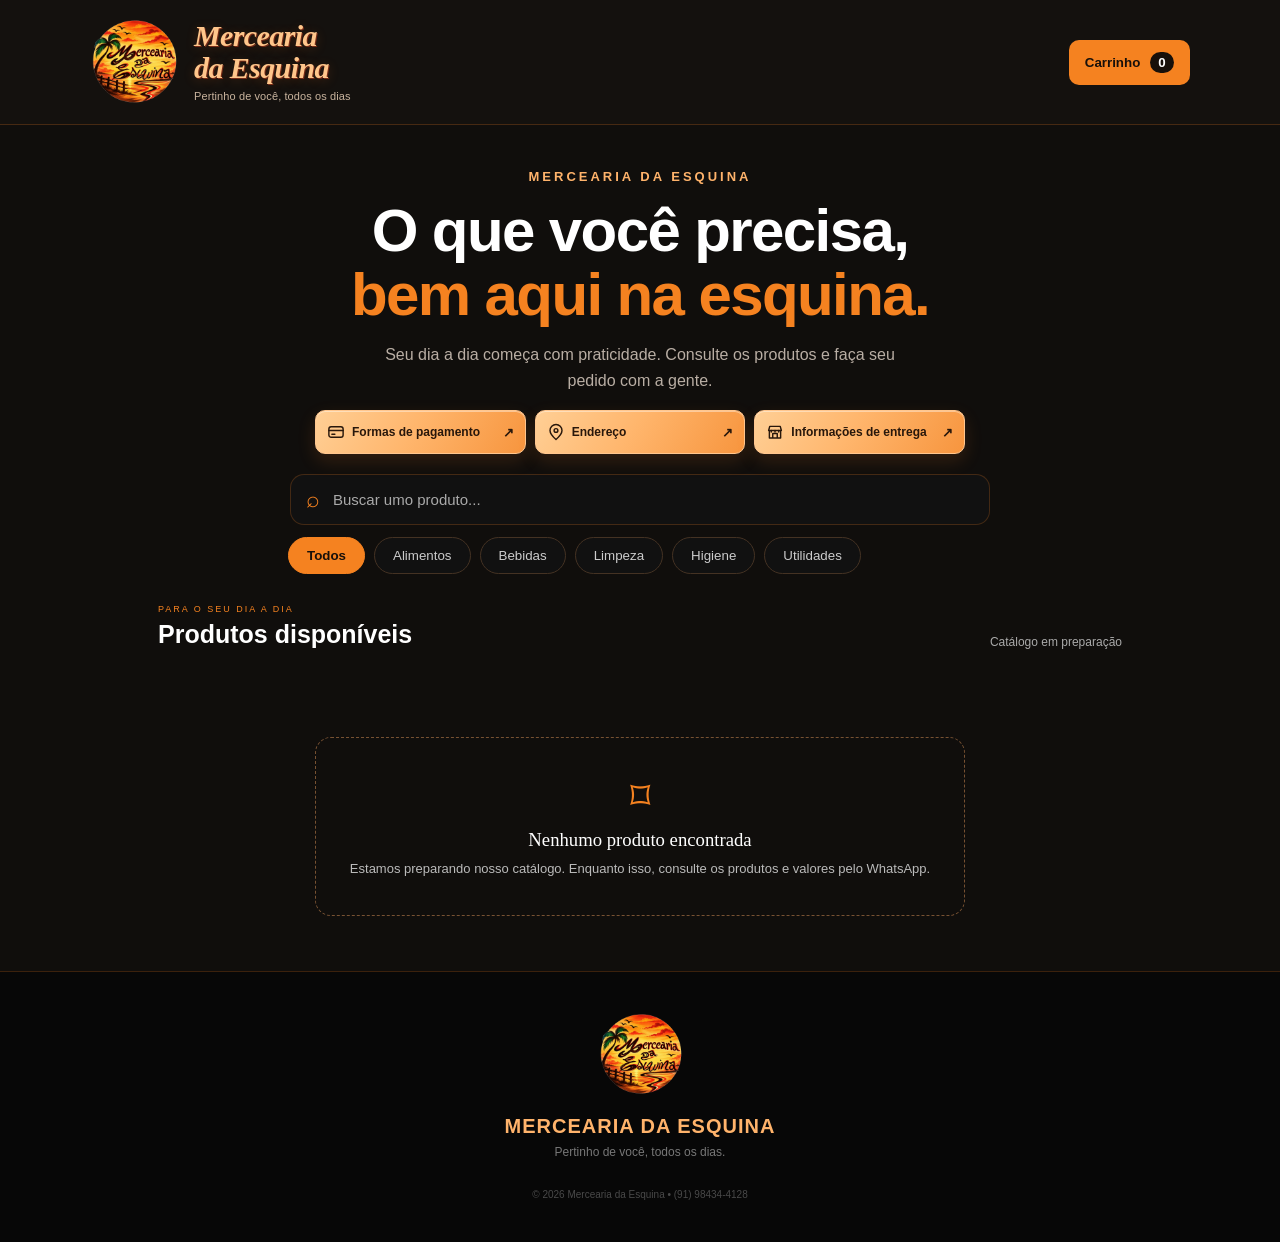
==== commit 0036ba01: "Atualiza endereco, pagamentos e informacoes de entrega" ====
--- a/index.html
+++ b/index.html
@@ -4,7 +4,7 @@
 <head>
     <meta charset="UTF-8">
     <meta name="description" content="Mercearia da Esquina: consulte o catálogo e faça seu pedido pelo WhatsApp.">
-    <link rel="icon" href="img/favicon-32.png" sizes="32x32" type="image/png">
+    <link rel="icon" href="img/favicon-32-v16.png" sizes="32x32" type="image/png">
 
     <meta
         name="viewport"
@@ -12,15 +12,17 @@
     >
 
     <title>Mercearia da Esquina</title>
+    <meta name="apple-mobile-web-app-capable" content="yes">
+    <meta name="apple-mobile-web-app-title" content="Mercearia">
 
     <link
         rel="stylesheet"
-        href="style.css"
+        href="style.css?v=17"
     >
 
     <link
         rel="manifest"
-        href="manifest.json?v=12"
+        href="manifest.json?v=16"
     >
 
     <meta
@@ -30,8 +32,9 @@
 
     <link
         rel="apple-touch-icon"
-        href="img/icone-iphone-180.png"
-    >
+        href="img/icone-iphone-180-v16.png"
+    >
+    <script src="instalar.js?v=16" defer></script>
 </head>
 
 <body>
@@ -54,6 +57,10 @@
 
     <button type="button" id="abrirCarrinho" class="abrir-carrinho" aria-haspopup="dialog" aria-controls="carrinho">Carrinho <span id="contadorCarrinho">0</span></button>
     </header>
+    <div id="instalarAppArea" hidden style="text-align:center;padding:12px;background:#211a13;color:#fff">
+      <button id="instalarApp" type="button" style="padding:12px 20px;border:0;border-radius:8px;background:#f58220;color:#100e0c;font-weight:bold;cursor:pointer">Instalar aplicativo</button>
+      <p id="instalarAppStatus" role="status" style="margin:6px 0 0"></p>
+    </div>
 
 
     <main>
@@ -72,14 +79,14 @@
                     <span>Formas de pagamento</span>
                     <span class="botao-seta" aria-hidden="true">↗</span>
                 </button>
-                <button type="button" class="botao-informacao botao-endereco" data-dialog="infoEndereco" aria-haspopup="dialog" aria-controls="infoEndereco">
+                <a class="botao-informacao botao-endereco" href="https://maps.app.goo.gl/YTYfdPEZGmb6EKUY8?g_st=ac" target="_blank" rel="noopener noreferrer" aria-label="Endereço: abrir localização no Google Maps">
                     <svg viewBox="0 0 24 24" width="25" height="25" fill="none" stroke="currentColor" stroke-width="1.9" stroke-linecap="round" stroke-linejoin="round" aria-hidden="true" focusable="false"><path d="M20 10c0 5-8 12-8 12S4 15 4 10a8 8 0 1 1 16 0Z"/><circle cx="12" cy="10" r="2.5"/></svg>
                     <span>Endereço</span>
                     <span class="botao-seta" aria-hidden="true">↗</span>
-                </button>
+                </a>
                 <button type="button" class="botao-informacao botao-mercearia" data-dialog="infoSite" aria-haspopup="dialog" aria-controls="infoSite">
                     <svg viewBox="0 0 24 24" width="25" height="25" fill="none" stroke="currentColor" stroke-width="1.9" stroke-linecap="round" stroke-linejoin="round" aria-hidden="true" focusable="false"><path d="M3.5 10h17l-1.5-5.5h-14L3.5 10ZM4.5 10v10h15V10M9 20v-6h6v6"/><path d="M7 10v2M12 10v2M17 10v2"/></svg>
-                    <span>Informações da Mercearia</span>
+                    <span>Informações de entrega</span>
                     <span class="botao-seta" aria-hidden="true">↗</span>
                 </button>
             </div>
@@ -245,35 +252,24 @@
             <button type="button" class="fechar-informacao" aria-label="Fechar informações de pagamento" autofocus>×</button>
         </div>
         <div class="informacao-conteudo">
-            <p>Escolha a melhor forma de pagamento para sua compra:</p>
+            <p>Formas de pagamento disponíveis</p>
             <ul class="formas-pagamento-lista" aria-label="Meios de pagamento aceitos">
-                <li>Dinheiro</li>
-                <li>Pix</li>
-                <li>Cartão de Débito</li>
-                <li>Cartão de Crédito</li>
+                <li><strong>Dinheiro</strong><span>Praticidade para pagar sua compra.</span></li>
+                <li><strong>Pix</strong><span>Pagamento rápido e fácil.</span></li>
+                <li><strong>Cartão de débito</strong><span>Sua compra direto no débito.</span></li>
+                <li><strong>Cartão de crédito</strong><span>Mais uma opção para você pagar.</span></li>
             </ul>
-        </div>
-    </dialog>
-
-
-    <dialog id="infoEndereco" class="dialog-informacao" aria-labelledby="tituloEndereco">
-        <div class="informacao-cabecalho">
-            <h2 id="tituloEndereco">Endereço</h2>
-            <button type="button" class="fechar-informacao" aria-label="Fechar endereço" autofocus>×</button>
-        </div>
-        <div class="informacao-conteudo">
-            <p class="endereco-destaque"><strong>Mercearia da Esquina</strong><span>Park Encantado, Rua Rosa de Saron, Quadra A, Casa 1.</span></p>
         </div>
     </dialog>
 
     <dialog id="infoSite" class="dialog-informacao" aria-labelledby="tituloSite">
         <div class="informacao-cabecalho">
-            <h2 id="tituloSite">Informações da Mercearia</h2>
-            <button type="button" class="fechar-informacao" aria-label="Fechar informações da Mercearia" autofocus>×</button>
+            <h2 id="tituloSite">Informações de entrega</h2>
+            <button type="button" class="fechar-informacao" aria-label="Fechar informações de entrega" autofocus>×</button>
         </div>
         <div class="informacao-conteudo informacoes-avisos">
-            <p><strong>Não vendemos fiado.</strong></p>
-            <p>Dependendo da distância, poderá ser cobrada uma taxa para a entrega dos seus produtos.</p>
+            <p><strong>Fazemos entregas em compras a partir de R$ 50,00.</strong></p>
+            <p>Dependendo da distância, será cobrada uma taxa de entrega.</p>
             <p>Se tiver alguma dúvida, é só nos chamar pelo <a href="https://wa.me/5591984344128" target="_blank" rel="noopener noreferrer">WhatsApp</a> para esclarecermos.</p>
         </div>
     </dialog>
@@ -313,12 +309,12 @@
 
                     navigator.serviceWorker
 
-                        .register("./service-worker.js")
+                        .register("./service-worker.js", { updateViaCache: "none" })
 
                         .then(() => {
 
                             console.log(
-                                "Mercearia da Esquina instalada como PWA."
+                                "Service Worker da Mercearia registrado."
                             );
 
                         })
--- a/style.css
+++ b/style.css
@@ -1762,3 +1762,9 @@
     .logo-area .marca-assinatura p { font-size: 8px; }
     .abrir-carrinho { font-size: 11px; padding: 9px 8px; }
 }
+
+/* Informações de pagamento e acesso ao mapa */
+a.botao-informacao { text-decoration: none; }
+.formas-pagamento-lista li { display: flex; flex-direction: column; gap: 6px; align-items: flex-start; }
+.formas-pagamento-lista li strong { color: #f58220; font-size: 16px; }
+.formas-pagamento-lista li span { font-size: 13px; font-weight: 400; line-height: 1.5; }
